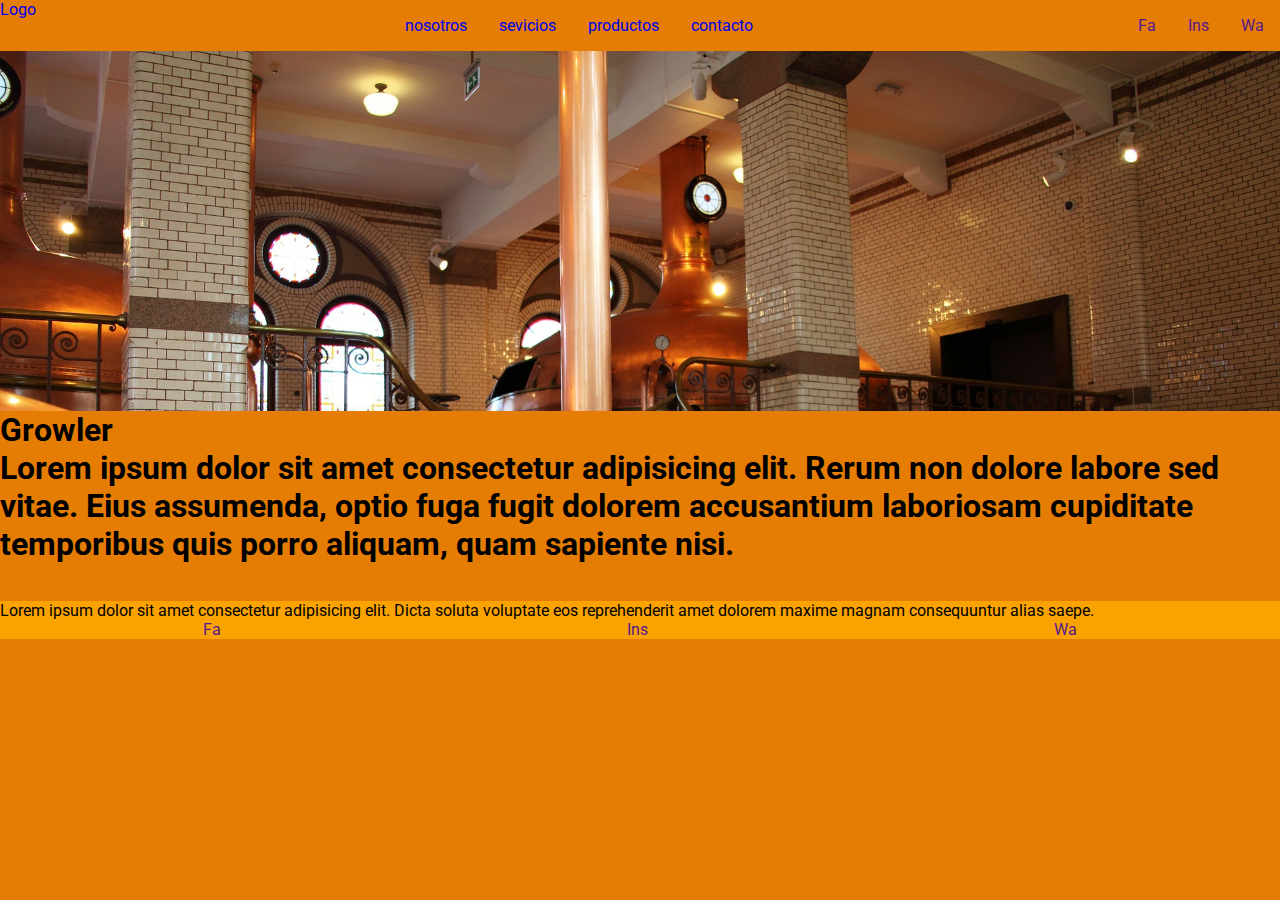
==== index.html @ 84b6203b "first content commit" ====
<!DOCTYPE html>
<html lang="en">
	<head>
		<meta charset="UTF-8" />
		<meta http-equiv="X-UA-Compatible" content="IE=edge" />
		<meta name="viewport" content="width=device-width, initial-scale=1.0" />
		<link rel="preconnect" href="https://fonts.googleapis.com">
		<link rel="preconnect" href="https://fonts.gstatic.com" crossorigin>
		<link href="https://fonts.googleapis.com/css2?family=Roboto:wght@400;500;700&display=swap" rel="stylesheet">
		<link rel="stylesheet" href="style.css">
		<title>Beercompany🍺</title>
	</head>
	<body>
		<div class="main__container">
<header>
			<nav class="nav">
				<div class="logo">
					<a href="index.html">Logo</a>
				</div>
				<ul class="nav__links">
					
					<li class="nav__link"><a href="nosotros.html">nosotros</a></li>
					<li class="nav__link"><a href="servicios.html">sevicios</a></li>
					<li class="nav__link"><a href="productos.html">productos</a></li>
					<li class="nav__link"><a href="formulario.html">contacto</a></li>
					
				</ul> 
				<ul class="social__links">
					<li class="social__link"><a href="">Fa</a></li>
					<li class="social__link"><a href="">Ins</a></li>
					<li class="social__link"><a href="">Wa</a></li>
				</ul>
			</nav>
		</header>
		<main>
			<div class="img-background-principal">
				<img src="asets/factory1.jpeg" alt="" srcset="" />
			</div>
			<section>
				<h1>Growler</h>
				<p>
					Lorem ipsum dolor sit amet consectetur adipisicing elit. Rerum non
					dolore labore sed vitae. Eius assumenda, optio fuga fugit dolorem
					accusantium laboriosam cupiditate temporibus quis porro aliquam, quam
					sapiente nisi.
				</p>
				<img src="https://via.placeholder.com/200" alt="" srcset="" />
				<img src="https://via.placeholder.com/200" alt="" srcset="" />
				<img src="https://via.placeholder.com/200" alt="" srcset="" />
			</section>
		</main>
		<footer class="footer footer__style">
			<p>
				Lorem ipsum dolor sit amet consectetur adipisicing elit. Dicta soluta
				voluptate eos reprehenderit amet dolorem maxime magnam consequuntur
				alias saepe.
			</p>
			
			<ul class="social__links">
					<li class="social__link"><a href="">Fa</a></li>
					<li class="social__link"><a href="">Ins</a></li>
					<li class="social__link"><a href="">Wa</a></li>
				</ul>
		</footer>
		</div>
		
	</body>
</html>
---- style.css ----
* {
	margin: 0;
	padding: 0;
	box-sizing: border-box;
}
body {
	font-family: 'Roboto', sans-serif;
	background-color: #e57c04;
}
a {
	text-decoration: none;
}
li {
	list-style: none;
}
img {
	max-width: 100%;
}
img[width] {
	width: auto;
}
img[width][height] {
	height: auto;
}
.main__container {
	max-width: 1300px;
	min-width: 360px;
}
.nav {
	background-color: #e57c04;
	display: flex;
	justify-content: space-between;
	flex-wrap: wrap;
}
.nav__links {
	display: flex;
	justify-content: space-around;
}
.nav__link {
	padding: 1em;
}

.social__links {
	display: flex;
	justify-content: space-around;
	align-items: center;
}
.social__links a {
	padding: 1em;
}
.img-background-principal {
	background-size: cover;
	background-position: center;
	max-height: 40vh;
	overflow: hidden;
}
.footer {
	display: flex;
	flex-direction: column;
	background-color: #faa300;
}
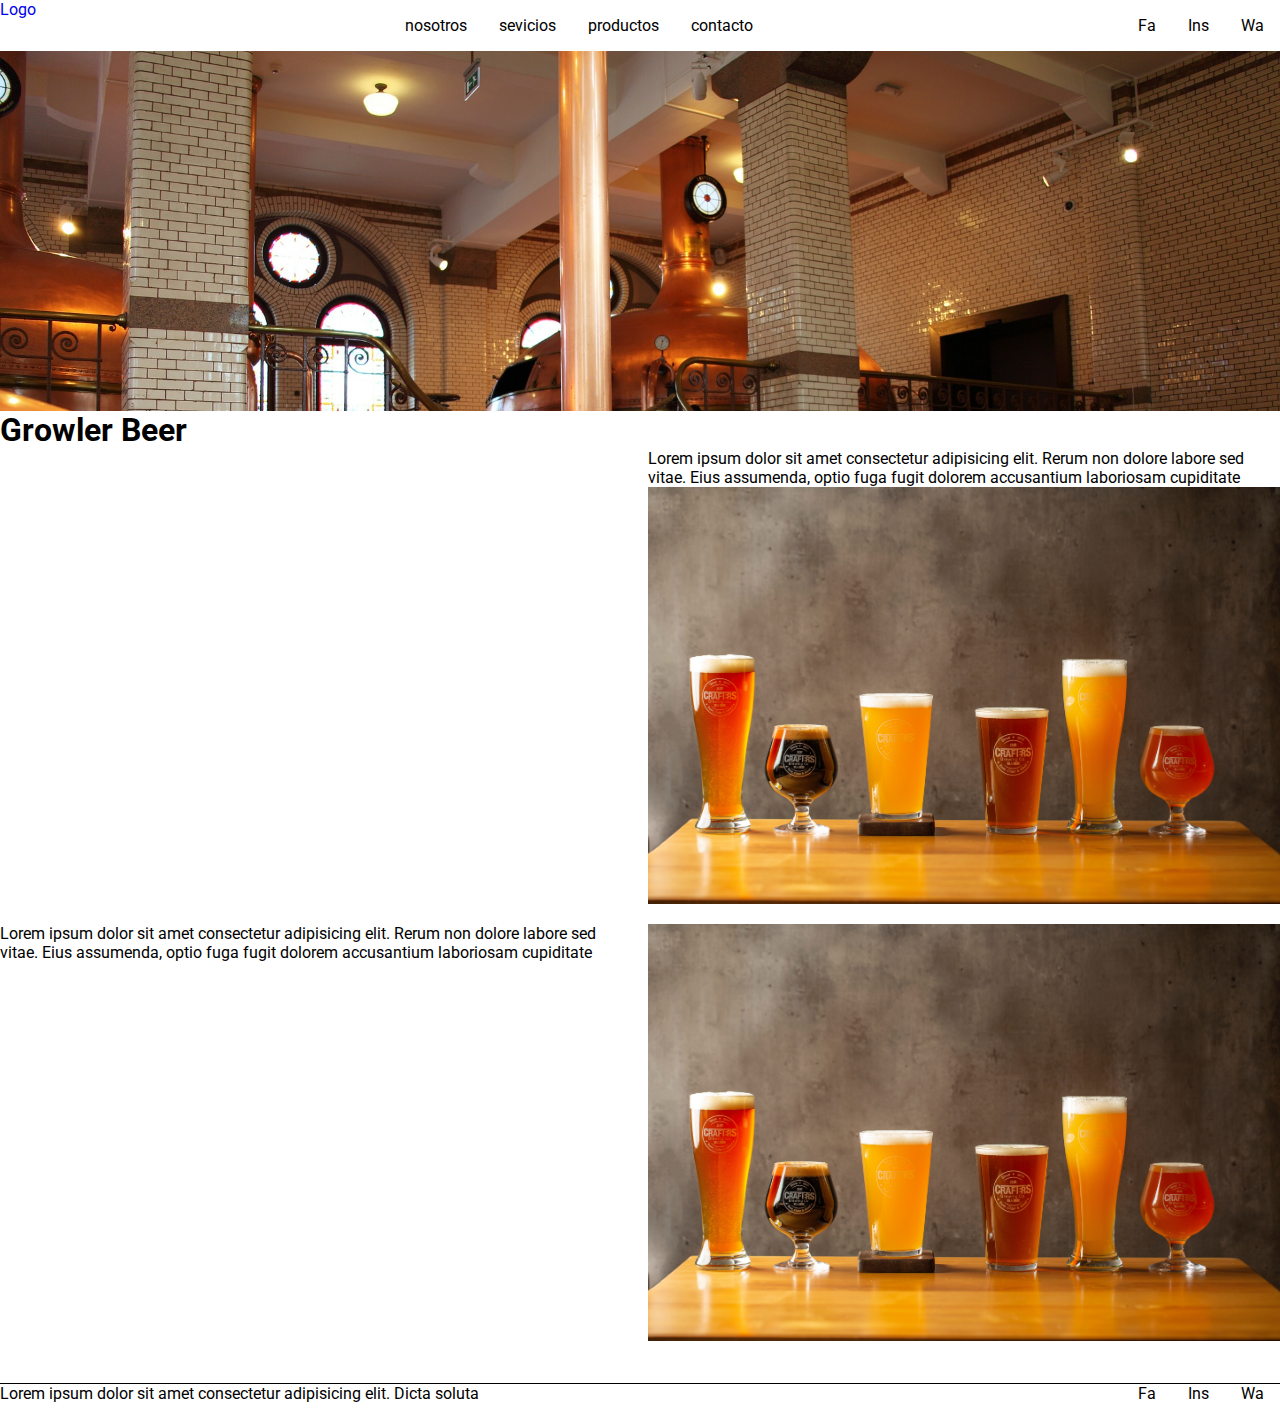
==== commit eae43acb: "second commit general" ====
--- a/index.html
+++ b/index.html
@@ -4,65 +4,72 @@
 		<meta charset="UTF-8" />
 		<meta http-equiv="X-UA-Compatible" content="IE=edge" />
 		<meta name="viewport" content="width=device-width, initial-scale=1.0" />
-		<link rel="preconnect" href="https://fonts.googleapis.com">
-		<link rel="preconnect" href="https://fonts.gstatic.com" crossorigin>
-		<link href="https://fonts.googleapis.com/css2?family=Roboto:wght@400;500;700&display=swap" rel="stylesheet">
-		<link rel="stylesheet" href="style.css">
+		<link rel="preconnect" href="https://fonts.googleapis.com" />
+		<link rel="preconnect" href="https://fonts.gstatic.com" crossorigin />
+		<link
+			href="https://fonts.googleapis.com/css2?family=Roboto:wght@400;500;700&display=swap"
+			rel="stylesheet"
+		/>
+		<link rel="stylesheet" href="style.css" />
 		<title>Beercompany🍺</title>
 	</head>
 	<body>
 		<div class="main__container">
-<header>
-			<nav class="nav">
-				<div class="logo">
-					<a href="index.html">Logo</a>
+			<header>
+				<nav class="nav">
+					<div class="logo">
+						<a href="index.html">Logo</a>
+					</div>
+					<ul class="nav__links">
+						<li class="nav__link"><a href="nosotros.html">nosotros</a></li>
+						<li class="nav__link"><a href="servicios.html">sevicios</a></li>
+						<li class="nav__link"><a href="productos.html">productos</a></li>
+						<li class="nav__link"><a href="formulario.html">contacto</a></li>
+					</ul>
+					<ul class="social__links">
+						<li class="social__link"><a href="">Fa</a></li>
+						<li class="social__link"><a href="">Ins</a></li>
+						<li class="social__link"><a href="">Wa</a></li>
+					</ul>
+				</nav>
+			</header>
+			<main>
+				<div class="img-background-principal">
+					<img src="asets/factory1.jpeg" alt="" srcset="" />
 				</div>
-				<ul class="nav__links">
-					
-					<li class="nav__link"><a href="nosotros.html">nosotros</a></li>
-					<li class="nav__link"><a href="servicios.html">sevicios</a></li>
-					<li class="nav__link"><a href="productos.html">productos</a></li>
-					<li class="nav__link"><a href="formulario.html">contacto</a></li>
-					
-				</ul> 
+				<h1>Growler Beer</h1>
+				<section class="main-section-content">
+					<div><img src="asets/chopers.jpeg" alt="" srcset="" /></div>
+					<div>
+						<p>
+							Lorem ipsum dolor sit amet consectetur adipisicing elit. Rerum non
+							dolore labore sed vitae. Eius assumenda, optio fuga fugit dolorem
+							accusantium laboriosam cupiditate
+						</p>
+						<img src="asets/beer-glasses.jpeg" alt="" srcset="" />
+					</div>
+
+					<div class="section-content-div">
+						<p>
+							Lorem ipsum dolor sit amet consectetur adipisicing elit. Rerum non
+							dolore labore sed vitae. Eius assumenda, optio fuga fugit dolorem
+							accusantium laboriosam cupiditate
+						</p>
+					</div>
+					<div><img src="asets/beer-glasses.jpeg" alt="" srcset="" /></div>
+				</section>
+			</main>
+			<footer class="footer footer__style">
+				<p>
+					Lorem ipsum dolor sit amet consectetur adipisicing elit. Dicta soluta
+				</p>
+
 				<ul class="social__links">
 					<li class="social__link"><a href="">Fa</a></li>
 					<li class="social__link"><a href="">Ins</a></li>
 					<li class="social__link"><a href="">Wa</a></li>
 				</ul>
-			</nav>
-		</header>
-		<main>
-			<div class="img-background-principal">
-				<img src="asets/factory1.jpeg" alt="" srcset="" />
-			</div>
-			<section>
-				<h1>Growler</h>
-				<p>
-					Lorem ipsum dolor sit amet consectetur adipisicing elit. Rerum non
-					dolore labore sed vitae. Eius assumenda, optio fuga fugit dolorem
-					accusantium laboriosam cupiditate temporibus quis porro aliquam, quam
-					sapiente nisi.
-				</p>
-				<img src="https://via.placeholder.com/200" alt="" srcset="" />
-				<img src="https://via.placeholder.com/200" alt="" srcset="" />
-				<img src="https://via.placeholder.com/200" alt="" srcset="" />
-			</section>
-		</main>
-		<footer class="footer footer__style">
-			<p>
-				Lorem ipsum dolor sit amet consectetur adipisicing elit. Dicta soluta
-				voluptate eos reprehenderit amet dolorem maxime magnam consequuntur
-				alias saepe.
-			</p>
-			
-			<ul class="social__links">
-					<li class="social__link"><a href="">Fa</a></li>
-					<li class="social__link"><a href="">Ins</a></li>
-					<li class="social__link"><a href="">Wa</a></li>
-				</ul>
-		</footer>
+			</footer>
 		</div>
-		
 	</body>
 </html>
--- a/style.css
+++ b/style.css
@@ -5,7 +5,7 @@
 }
 body {
 	font-family: 'Roboto', sans-serif;
-	background-color: #e57c04;
+	background-color: #ffff;
 }
 a {
 	text-decoration: none;
@@ -25,9 +25,10 @@
 .main__container {
 	max-width: 1300px;
 	min-width: 360px;
+	margin: auto;
 }
 .nav {
-	background-color: #e57c04;
+	background-color: #ffff;
 	display: flex;
 	justify-content: space-between;
 	flex-wrap: wrap;
@@ -38,6 +39,11 @@
 }
 .nav__link {
 	padding: 1em;
+	color: black;
+}
+.nav__link a {
+	color: black;
+	font-size: 1rem;
 }
 
 .social__links {
@@ -47,6 +53,7 @@
 }
 .social__links a {
 	padding: 1em;
+	color: black;
 }
 .img-background-principal {
 	background-size: cover;
@@ -56,6 +63,36 @@
 }
 .footer {
 	display: flex;
-	flex-direction: column;
-	background-color: #faa300;
+	flex-direction: row;
+	justify-content: space-between;
+	border-top: 1px solid black;
+	max-height: 20px;
 }
+
+.main-section-content {
+	display: grid;
+	grid-template-columns: 1fr 1fr;
+	grid-template-rows: 1fr 1fr;
+	gap: 1em;
+}
+
+/* Nosotros*/
+.container__nosotros {
+	display: flex;
+	justify-content: center;
+	align-items: center;
+}
+
+.video__nosotros {
+	max-width: 1200px;
+}
+div.images-nosotros {
+	display: grid;
+	grid-auto-flow: column;
+	gap: 1em;
+}
+/*Contacto*/
+.container__contacto {
+	background-color: #f3b700;
+	text-align: center;
+}
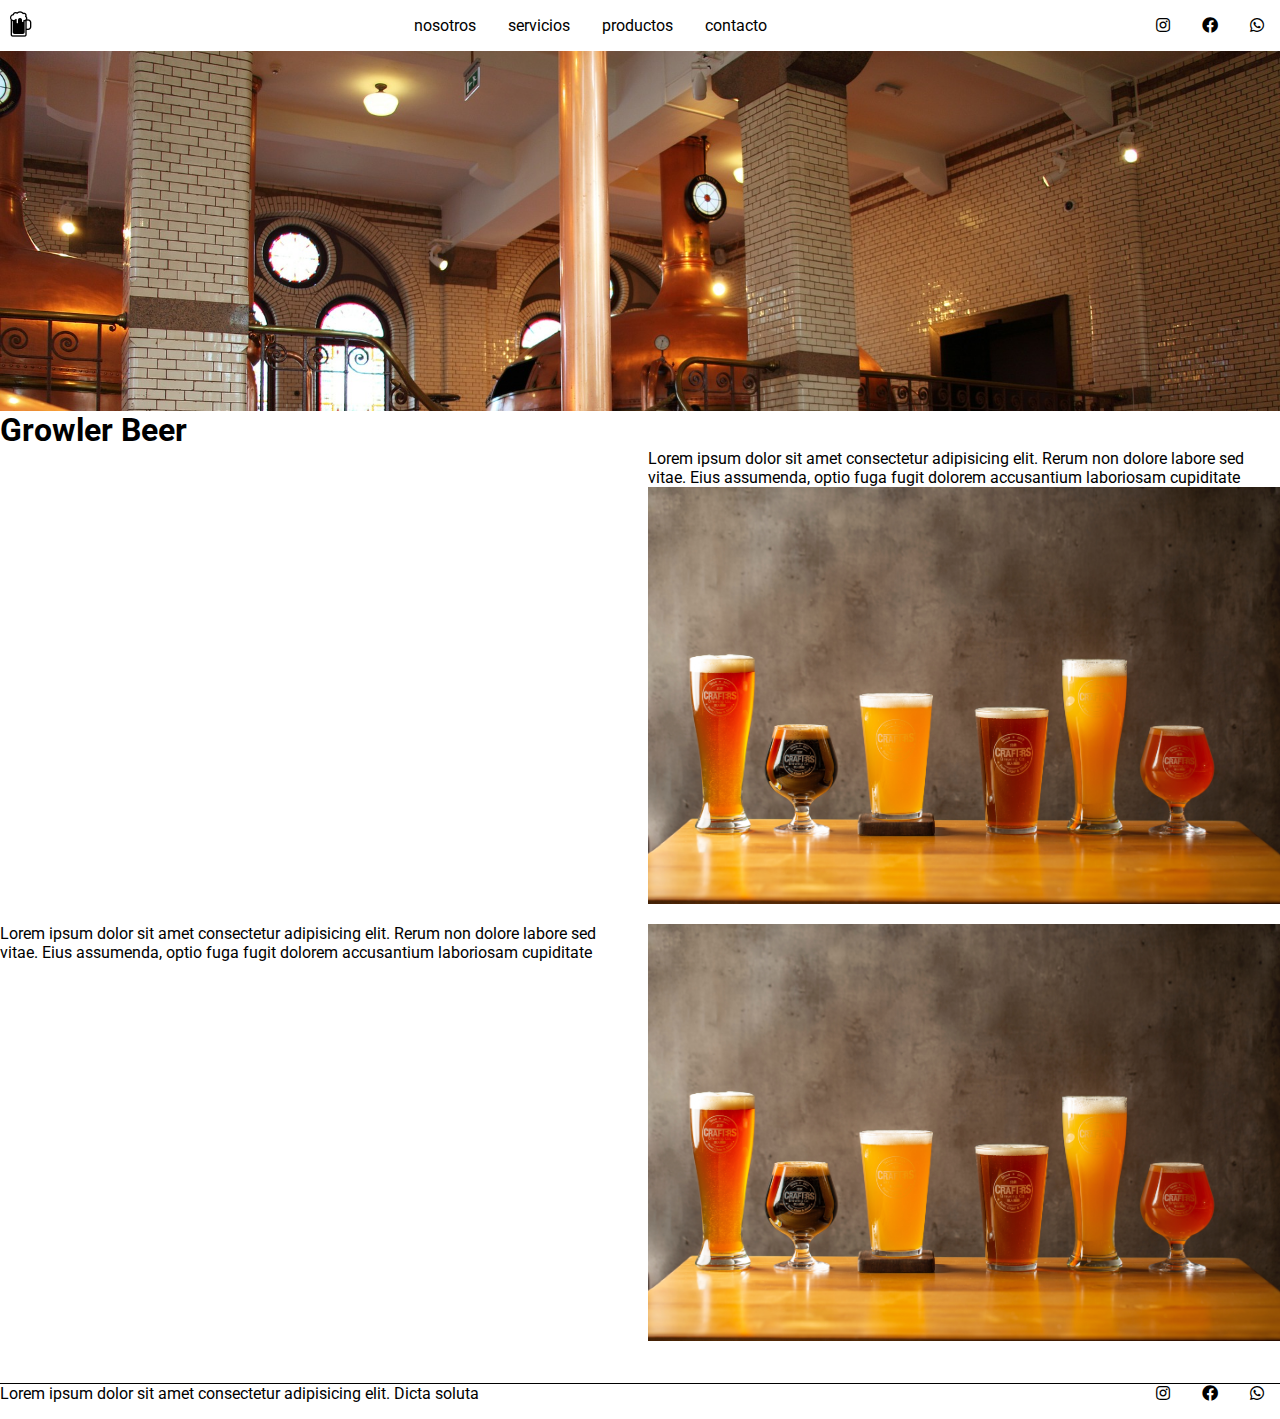
==== commit 6d9d0267: "icons and logo" ====
--- a/index.html
+++ b/index.html
@@ -10,6 +10,10 @@
 			href="https://fonts.googleapis.com/css2?family=Roboto:wght@400;500;700&display=swap"
 			rel="stylesheet"
 		/>
+		<link
+			rel="stylesheet"
+			href="https://cdnjs.cloudflare.com/ajax/libs/font-awesome/5.15.4/css/all.min.css"
+		/>
 		<link rel="stylesheet" href="style.css" />
 		<title>Beercompany🍺</title>
 	</head>
@@ -18,18 +22,26 @@
 			<header>
 				<nav class="nav">
 					<div class="logo">
-						<a href="index.html">Logo</a>
+						<a href="index.html"
+							><img src="asets/beer.png" alt="" srcset=""
+						/></a>
 					</div>
 					<ul class="nav__links">
 						<li class="nav__link"><a href="nosotros.html">nosotros</a></li>
-						<li class="nav__link"><a href="servicios.html">sevicios</a></li>
+						<li class="nav__link"><a href="servicios.html">servicios</a></li>
 						<li class="nav__link"><a href="productos.html">productos</a></li>
 						<li class="nav__link"><a href="formulario.html">contacto</a></li>
 					</ul>
 					<ul class="social__links">
-						<li class="social__link"><a href="">Fa</a></li>
-						<li class="social__link"><a href="">Ins</a></li>
-						<li class="social__link"><a href="">Wa</a></li>
+						<li class="social__link">
+							<a href=""><i class="fab fa-instagram"></i></a>
+						</li>
+						<li class="social__link">
+							<a href=""><i class="fab fa-facebook"></i></a>
+						</li>
+						<li class="social__link">
+							<a href=""><i class="fab fa-whatsapp"></i></a>
+						</li>
 					</ul>
 				</nav>
 			</header>
@@ -65,9 +77,15 @@
 				</p>
 
 				<ul class="social__links">
-					<li class="social__link"><a href="">Fa</a></li>
-					<li class="social__link"><a href="">Ins</a></li>
-					<li class="social__link"><a href="">Wa</a></li>
+					<li class="social__link">
+						<a href=""><i class="fab fa-instagram"></i></a>
+					</li>
+					<li class="social__link">
+						<a href=""><i class="fab fa-facebook"></i></a>
+					</li>
+					<li class="social__link">
+						<a href=""><i class="fab fa-whatsapp"></i></a>
+					</li>
 				</ul>
 			</footer>
 		</div>
--- a/style.css
+++ b/style.css
@@ -32,6 +32,7 @@
 	display: flex;
 	justify-content: space-between;
 	flex-wrap: wrap;
+	align-items: center;
 }
 .nav__links {
 	display: flex;
@@ -54,6 +55,10 @@
 .social__links a {
 	padding: 1em;
 	color: black;
+}
+.logo img {
+	max-height: 2rem;
+	margin: 4px;
 }
 .img-background-principal {
 	background-size: cover;
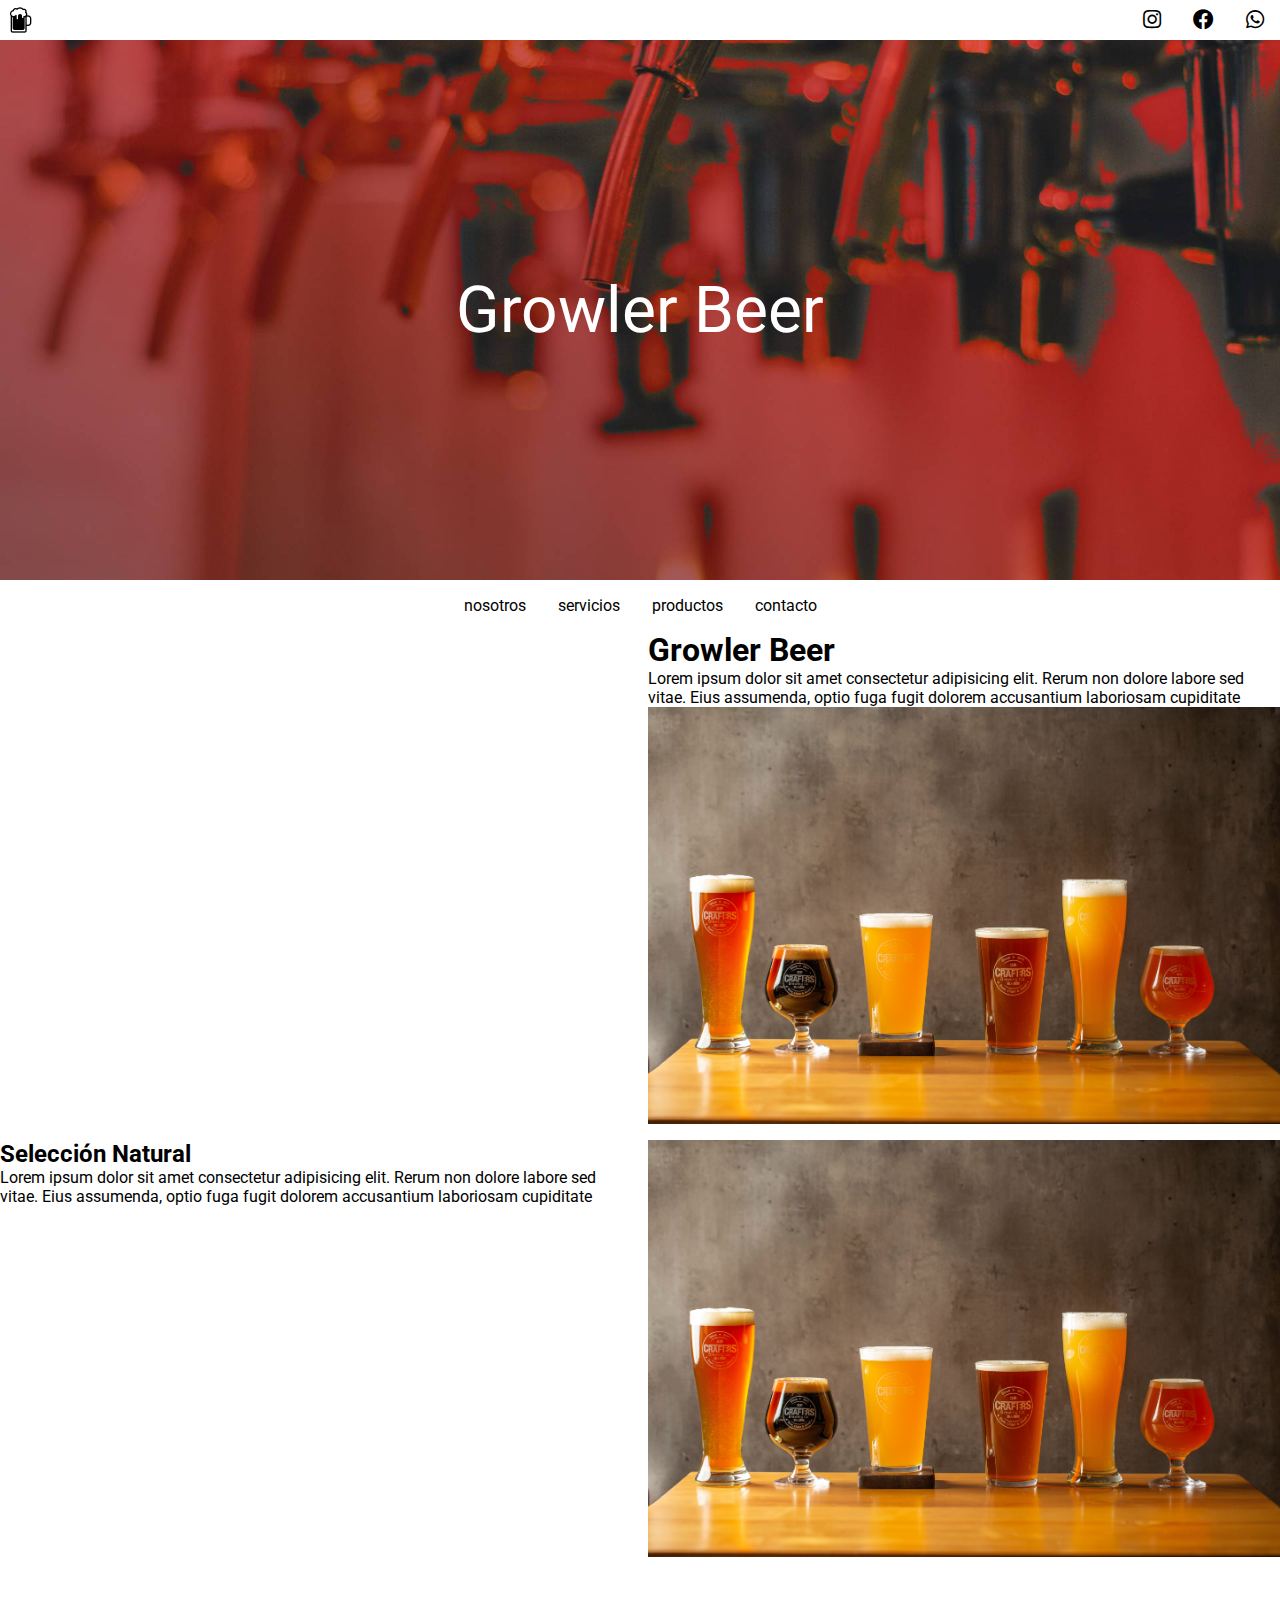
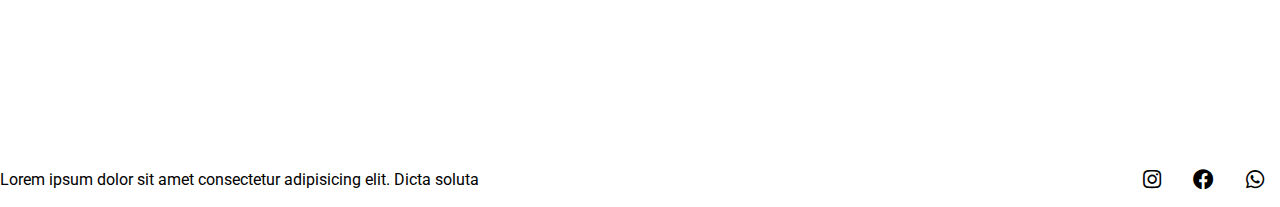
==== commit 85a23c14: "tercer commit, responsive, grid, navbar" ====
--- a/index.html
+++ b/index.html
@@ -14,6 +14,10 @@
 			rel="stylesheet"
 			href="https://cdnjs.cloudflare.com/ajax/libs/font-awesome/5.15.4/css/all.min.css"
 		/>
+		<link
+			rel="stylesheet"
+			href="https://cdnjs.cloudflare.com/ajax/libs/animate.css/4.1.1/animate.min.css"
+		/>
 		<link rel="stylesheet" href="style.css" />
 		<title>Beercompany🍺</title>
 	</head>
@@ -26,12 +30,7 @@
 							><img src="asets/beer.png" alt="" srcset=""
 						/></a>
 					</div>
-					<ul class="nav__links">
-						<li class="nav__link"><a href="nosotros.html">nosotros</a></li>
-						<li class="nav__link"><a href="servicios.html">servicios</a></li>
-						<li class="nav__link"><a href="productos.html">productos</a></li>
-						<li class="nav__link"><a href="formulario.html">contacto</a></li>
-					</ul>
+
 					<ul class="social__links">
 						<li class="social__link">
 							<a href=""><i class="fab fa-instagram"></i></a>
@@ -47,21 +46,35 @@
 			</header>
 			<main>
 				<div class="img-background-principal">
-					<img src="asets/factory1.jpeg" alt="" srcset="" />
+					<img src="asets/factory2b.jpeg" alt="" srcset="" />
 				</div>
-				<h1>Growler Beer</h1>
+				<nav class="nav--bottom">
+					<ul class="nav__links__bottom">
+						<li class="nav__link"><a href="nosotros.html">nosotros</a></li>
+						<li class="nav__link"><a href="servicios.html">servicios</a></li>
+						<li class="nav__link"><a href="productos.html">productos</a></li>
+						<li class="nav__link"><a href="formulario.html">contacto</a></li>
+					</ul>
+				</nav>
+
 				<section class="main-section-content">
-					<div><img src="asets/chopers.jpeg" alt="" srcset="" /></div>
-					<div>
-						<p>
-							Lorem ipsum dolor sit amet consectetur adipisicing elit. Rerum non
-							dolore labore sed vitae. Eius assumenda, optio fuga fugit dolorem
-							accusantium laboriosam cupiditate
-						</p>
+					<div class="content-div-big">
+						<img src="asets/chopers.jpeg" alt="" srcset="" />
+					</div>
+					<div class="content-div-flex">
+						<div>
+							<h1>Growler Beer</h1>
+							<p>
+								Lorem ipsum dolor sit amet consectetur adipisicing elit. Rerum
+								non dolore labore sed vitae. Eius assumenda, optio fuga fugit
+								dolorem accusantium laboriosam cupiditate
+							</p>
+						</div>
 						<img src="asets/beer-glasses.jpeg" alt="" srcset="" />
 					</div>
 
 					<div class="section-content-div">
+						<h2>Selección Natural</h2>
 						<p>
 							Lorem ipsum dolor sit amet consectetur adipisicing elit. Rerum non
 							dolore labore sed vitae. Eius assumenda, optio fuga fugit dolorem
@@ -89,5 +102,9 @@
 				</ul>
 			</footer>
 		</div>
+		<script src="js/wow.min.js"></script>
+		<script>
+			new WOW().init();
+		</script>
 	</body>
 </html>
--- a/style.css
+++ b/style.css
@@ -15,9 +15,10 @@
 }
 img {
 	max-width: 100%;
+	display: block;
 }
 img[width] {
-	width: auto;
+	width: 100%;
 }
 img[width][height] {
 	height: auto;
@@ -34,9 +35,22 @@
 	flex-wrap: wrap;
 	align-items: center;
 }
+.nav--bottom {
+	display: flex;
+	align-items: center;
+	justify-content: center;
+	position: -webkit-sticky;
+	position: sticky;
+	top: 0;
+	background-color: #ffff;
+}
 .nav__links {
 	display: flex;
 	justify-content: space-around;
+}
+.nav__links__bottom {
+	display: flex;
+	justify-content: space-between;
 }
 .nav__link {
 	padding: 1em;
@@ -56,48 +70,163 @@
 	padding: 1em;
 	color: black;
 }
+i {
+	font-size: 1.3rem;
+}
 .logo img {
 	max-height: 2rem;
 	margin: 4px;
 }
 .img-background-principal {
 	background-size: cover;
-	background-position: center;
-	max-height: 40vh;
-	overflow: hidden;
-}
+	background-position: bottom;
+	max-height: 60vh;
+	overflow: hidden;
+	display: flex;
+	align-items: center;
+	justify-content: center;
+	background: rgba(0, 0, 0, 0.8);
+}
+.img-background-principal::before {
+	content: 'Growler Beer';
+	position: absolute;
+	color: #ffff;
+	font-size: 4rem;
+}
+
 .footer {
 	display: flex;
 	flex-direction: row;
 	justify-content: space-between;
-	border-top: 1px solid black;
-	max-height: 20px;
+	max-height: 2rem;
 }
 
 .main-section-content {
 	display: grid;
 	grid-template-columns: 1fr 1fr;
-	grid-template-rows: 1fr 1fr;
-	gap: 1em;
-}
-
+	grid-template-rows: 1fr 70vh;
+	gap: 1rem;
+}
+.content-div-big {
+	margin-top: 1rem;
+	overflow: hidden;
+}
+.content-div-flex {
+	display: flex;
+	flex-direction: column;
+	align-content: baseline;
+	justify-content: flex-end;
+}
+.section-content-div {
+	display: flex;
+	align-items: flex-start;
+	flex-direction: column;
+}
 /* Nosotros*/
 .container__nosotros {
-	display: flex;
-	justify-content: center;
-	align-items: center;
+	display: grid;
+	grid-template-columns: 1fr;
+	grid-template-rows: 1fr 22% 40%;
+	/* justify-content: center;
+	align-items: center;
+	flex-direction: column; */
 }
 
 .video__nosotros {
-	max-width: 1200px;
+	position: relative;
+	overflow: hidden;
+	width: 100%;
+	padding-top: 56.25%;
+	max-height: 60vh;
+}
+iframe {
+	position: absolute;
+	top: 0;
+	left: 0;
+	bottom: 0;
+	right: 0;
+	width: 80%;
+	height: 80%;
+	margin: auto;
 }
 div.images-nosotros {
 	display: grid;
 	grid-auto-flow: column;
 	gap: 1em;
-}
-/*Contacto*/
+	margin: 1rem;
+}
+/* Servicios*************/
+.container__servicios {
+	display: grid;
+	grid-template-columns: 30% 70%;
+	grid-template-rows: 30% 30% 30%;
+	gap: 1rem;
+	overflow: hidden;
+}
+/*Productos**********/
+
+.container__productos {
+	display: grid;
+	grid-template-columns: repeat(3, 30%);
+	grid-template-rows: repeat(3, 30%);
+	gap: 1rem;
+	overflow: hidden;
+	margin: 1rem;
+}
+.div__productos {
+	padding: auto;
+	overflow: hidden;
+}
+
+/*Contacto*********/
 .container__contacto {
 	background-color: #f3b700;
 	text-align: center;
 }
+/* Escritorio grande */
+@media only screen and (min-width: 992px) and (max-width: 1199px) {
+}
+
+/* Escritorio pequeño / tablet */
+@media only screen and (min-width: 768px) and (max-width: 991px) {
+	.main-section-content {
+		display: grid;
+		grid-template-columns: 1fr;
+		grid-template-rows: auto;
+		gap: 1rem;
+	}
+}
+
+/* Tablets y phablets */
+@media only screen and (min-width: 576px) and (max-width: 767px) {
+}
+
+/* Teléfonos */
+@media only screen and (max-width: 575px) {
+	.main-section-content {
+		display: grid;
+		grid-template-columns: 1fr;
+		grid-template-rows: auto;
+		gap: 1rem;
+	}
+	.content-div-flex {
+		display: flex;
+		flex-direction: column;
+		align-content: center;
+		justify-content: flex-end;
+		margin-top: 3rem;
+	}
+	.container__servicios {
+		display: grid;
+		grid-template-columns: 1fr;
+		grid-template-rows: auto;
+		gap: 1rem;
+		overflow: hidden;
+	}
+	.container__productos {
+		display: grid;
+		grid-auto-flow: column dense;
+		gap: 1rem;
+		overflow: hidden;
+		
+}
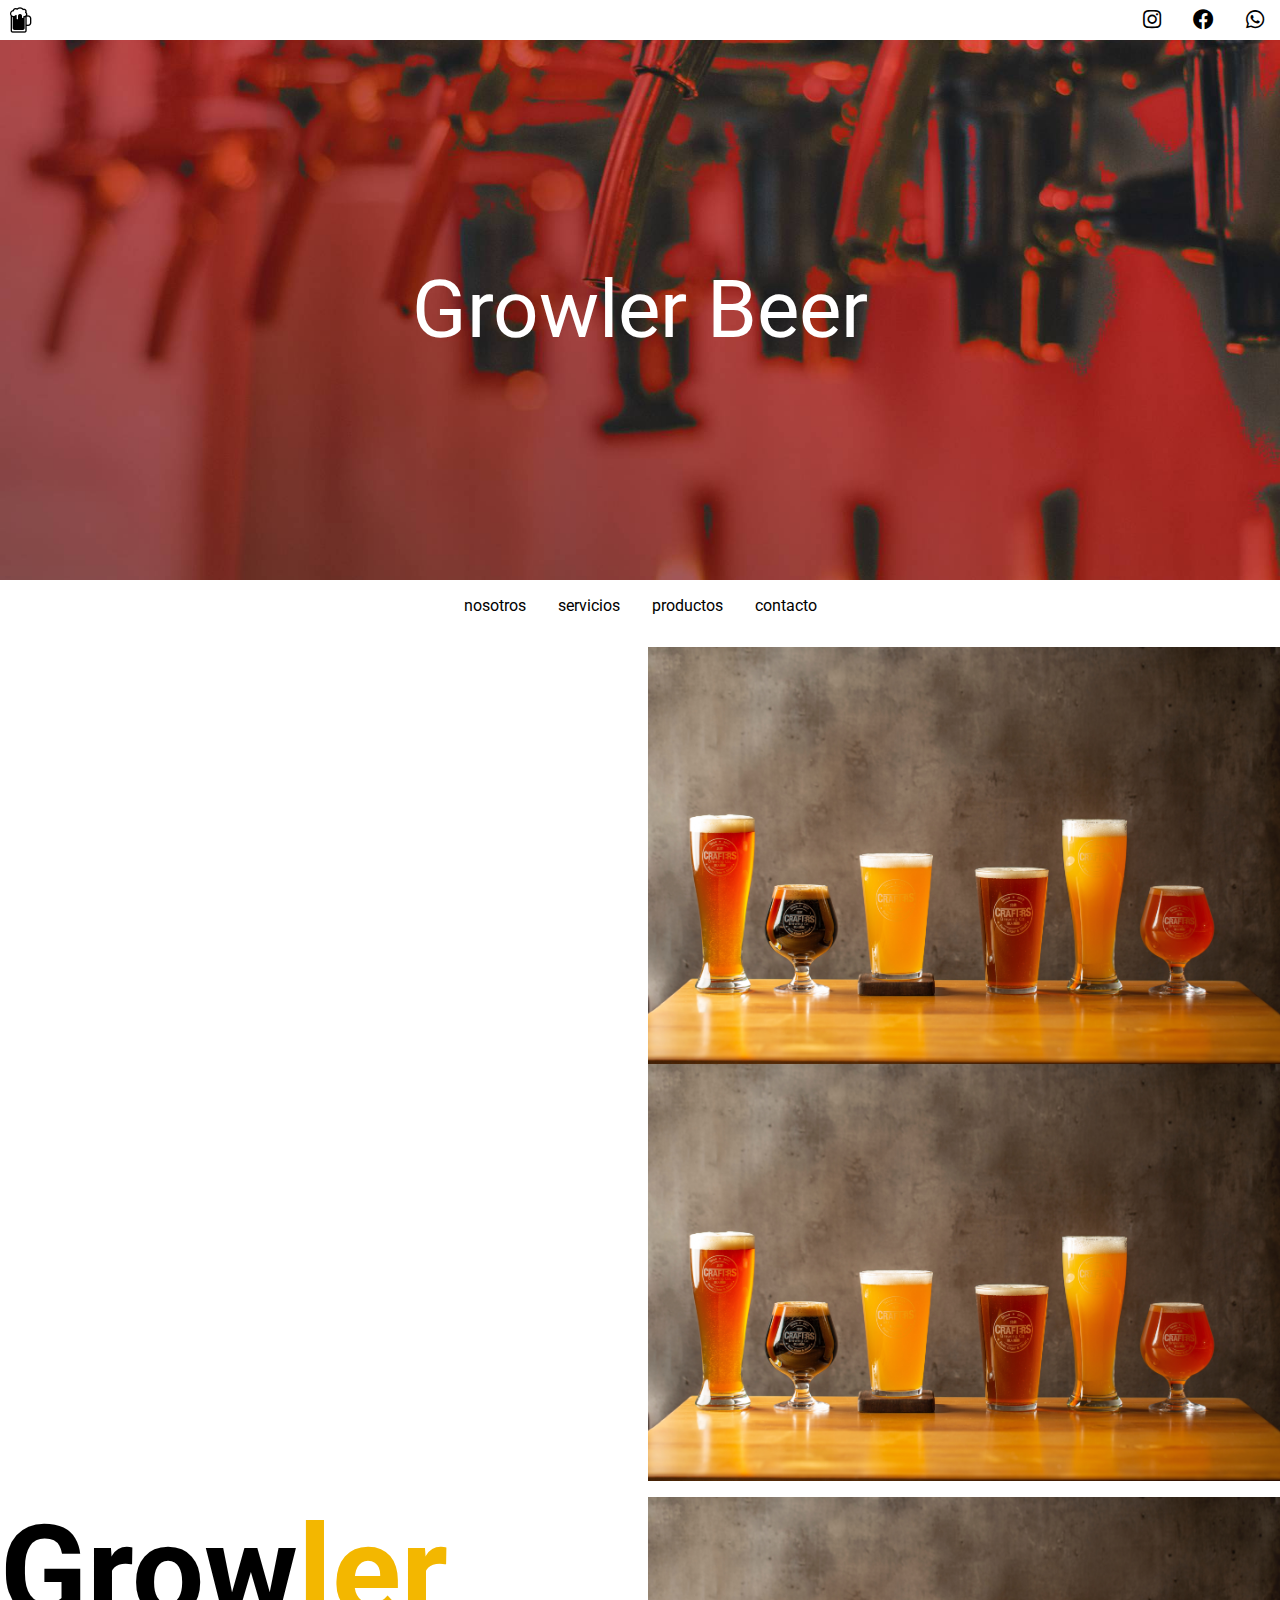
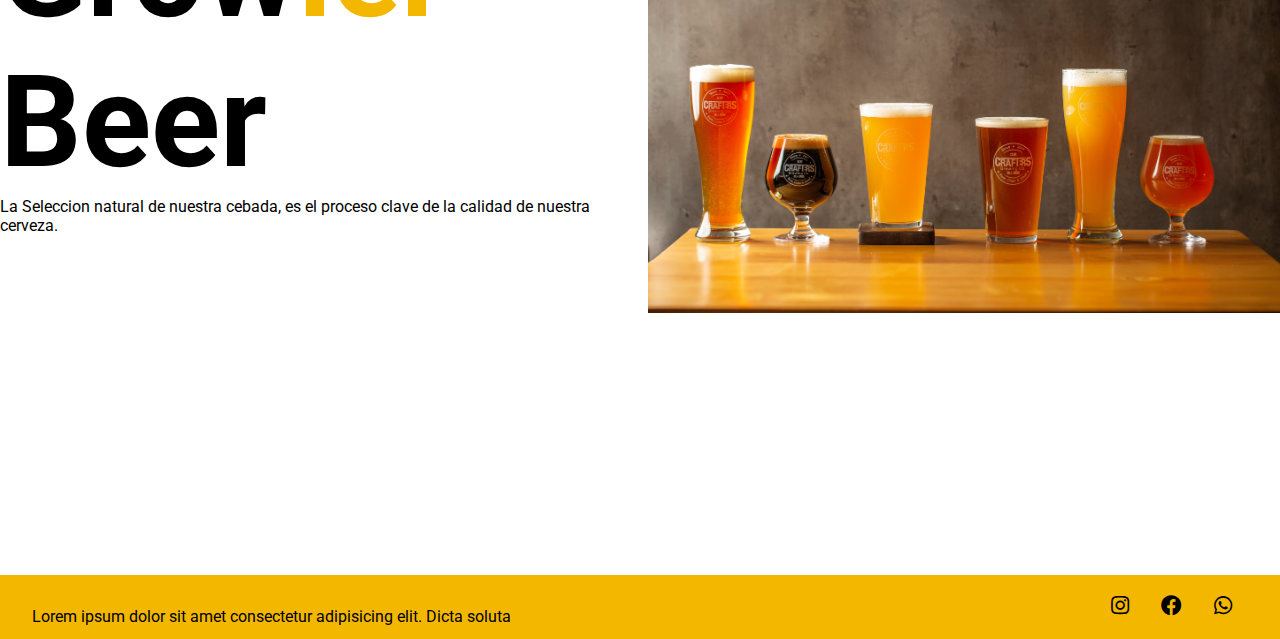
==== commit 954c7578: "index,products grid" ====
--- a/index.html
+++ b/index.html
@@ -62,23 +62,19 @@
 						<img src="asets/chopers.jpeg" alt="" srcset="" />
 					</div>
 					<div class="content-div-flex">
-						<div>
-							<h1>Growler Beer</h1>
-							<p>
-								Lorem ipsum dolor sit amet consectetur adipisicing elit. Rerum
-								non dolore labore sed vitae. Eius assumenda, optio fuga fugit
-								dolorem accusantium laboriosam cupiditate
-							</p>
+						<div class="content-div-flex-up">
+							<img src="asets/beer-glasses.jpeg" alt="" srcset="" />
 						</div>
 						<img src="asets/beer-glasses.jpeg" alt="" srcset="" />
 					</div>
 
 					<div class="section-content-div">
-						<h2>Selección Natural</h2>
+						<h1 class="section-content-h1">
+							Grow<span class="span_color">ler</span> Beer
+						</h1>
 						<p>
-							Lorem ipsum dolor sit amet consectetur adipisicing elit. Rerum non
-							dolore labore sed vitae. Eius assumenda, optio fuga fugit dolorem
-							accusantium laboriosam cupiditate
+							La Seleccion natural de nuestra cebada, es el proceso clave de la
+							calidad de nuestra cerveza.
 						</p>
 					</div>
 					<div><img src="asets/beer-glasses.jpeg" alt="" srcset="" /></div>
--- a/style.css
+++ b/style.css
@@ -24,7 +24,7 @@
 	height: auto;
 }
 .main__container {
-	max-width: 1300px;
+	max-width: 1330px;
 	min-width: 360px;
 	margin: auto;
 }
@@ -91,7 +91,7 @@
 	content: 'Growler Beer';
 	position: absolute;
 	color: #ffff;
-	font-size: 4rem;
+	font-size: 5rem;
 }
 
 .footer {
@@ -99,6 +99,9 @@
 	flex-direction: row;
 	justify-content: space-between;
 	max-height: 2rem;
+	margin-top: 3rem;
+	padding: 2rem;
+	background-color: #f3b700;
 }
 
 .main-section-content {
@@ -114,22 +117,24 @@
 .content-div-flex {
 	display: flex;
 	flex-direction: column;
-	align-content: baseline;
-	justify-content: flex-end;
+	justify-content: space-between;
+}
+.content-div-flex-up {
+	padding-top: 1rem;
 }
 .section-content-div {
 	display: flex;
 	align-items: flex-start;
 	flex-direction: column;
 }
+.section-content-h1 {
+	font-size: 8rem;
+}
 /* Nosotros*/
 .container__nosotros {
 	display: grid;
 	grid-template-columns: 1fr;
 	grid-template-rows: 1fr 22% 40%;
-	/* justify-content: center;
-	align-items: center;
-	flex-direction: column; */
 }
 
 .video__nosotros {
@@ -155,34 +160,29 @@
 	gap: 1em;
 	margin: 1rem;
 }
-/* Servicios*************/
-.container__servicios {
-	display: grid;
-	grid-template-columns: 30% 70%;
-	grid-template-rows: 30% 30% 30%;
-	gap: 1rem;
-	overflow: hidden;
-}
+
 /*Productos**********/
 
 .container__productos {
 	display: grid;
-	grid-template-columns: repeat(3, 30%);
+	grid-template-columns: repeat(2, 50%);
 	grid-template-rows: repeat(3, 30%);
 	gap: 1rem;
-	overflow: hidden;
 	margin: 1rem;
 }
 .div__productos {
 	padding: auto;
 	overflow: hidden;
 }
-
-/*Contacto*********/
-.container__contacto {
-	background-color: #f3b700;
-	text-align: center;
-}
+.div__productos__title {
+	font-size: 4rem;
+	display: flex;
+	flex-wrap: nowrap;
+}
+.span_color {
+	color: #f3b700;
+}
+
 /* Escritorio grande */
 @media only screen and (min-width: 992px) and (max-width: 1199px) {
 }
@@ -195,10 +195,32 @@
 		grid-template-rows: auto;
 		gap: 1rem;
 	}
+	.content-div-flex-up {
+		padding-top: 1rem;
+		margin-bottom: 1em;
+	}
+	.section-content-h1 {
+		font-size: 4rem;
+		text-align: center;
+	}
 }
 
 /* Tablets y phablets */
 @media only screen and (min-width: 576px) and (max-width: 767px) {
+	.main-section-content {
+		display: grid;
+		grid-template-columns: 1fr;
+		grid-template-rows: auto;
+		gap: 1rem;
+	}
+	.content-div-flex-up {
+		padding-top: 1rem;
+		margin-bottom: 1em;
+	}
+	.section-content-h1 {
+		font-size: 4rem;
+		text-align: center;
+	}
 }
 
 /* Teléfonos */
@@ -216,17 +238,31 @@
 		justify-content: flex-end;
 		margin-top: 3rem;
 	}
-	.container__servicios {
-		display: grid;
-		grid-template-columns: 1fr;
-		grid-template-rows: auto;
+
+	.container__productos {
+		display: grid;
+		grid-auto-flow: column dense;
 		gap: 1rem;
 		overflow: hidden;
 	}
-	.container__productos {
-		display: grid;
-		grid-auto-flow: column dense;
-		gap: 1rem;
-		overflow: hidden;
-		
-}
+	.img-background-principal {
+		max-height: 40vh;
+	}
+	.img-background-principal::before {
+		font-size: 2rem;
+	}
+	.main-section-content {
+		display: grid;
+		grid-template-columns: 1fr;
+		grid-template-rows: auto;
+		gap: 1rem;
+	}
+	.content-div-flex-up {
+		padding-top: 1rem;
+		margin-bottom: 1em;
+	}
+	.section-content-h1 {
+		font-size: 4rem;
+		text-align: center;
+	}
+}
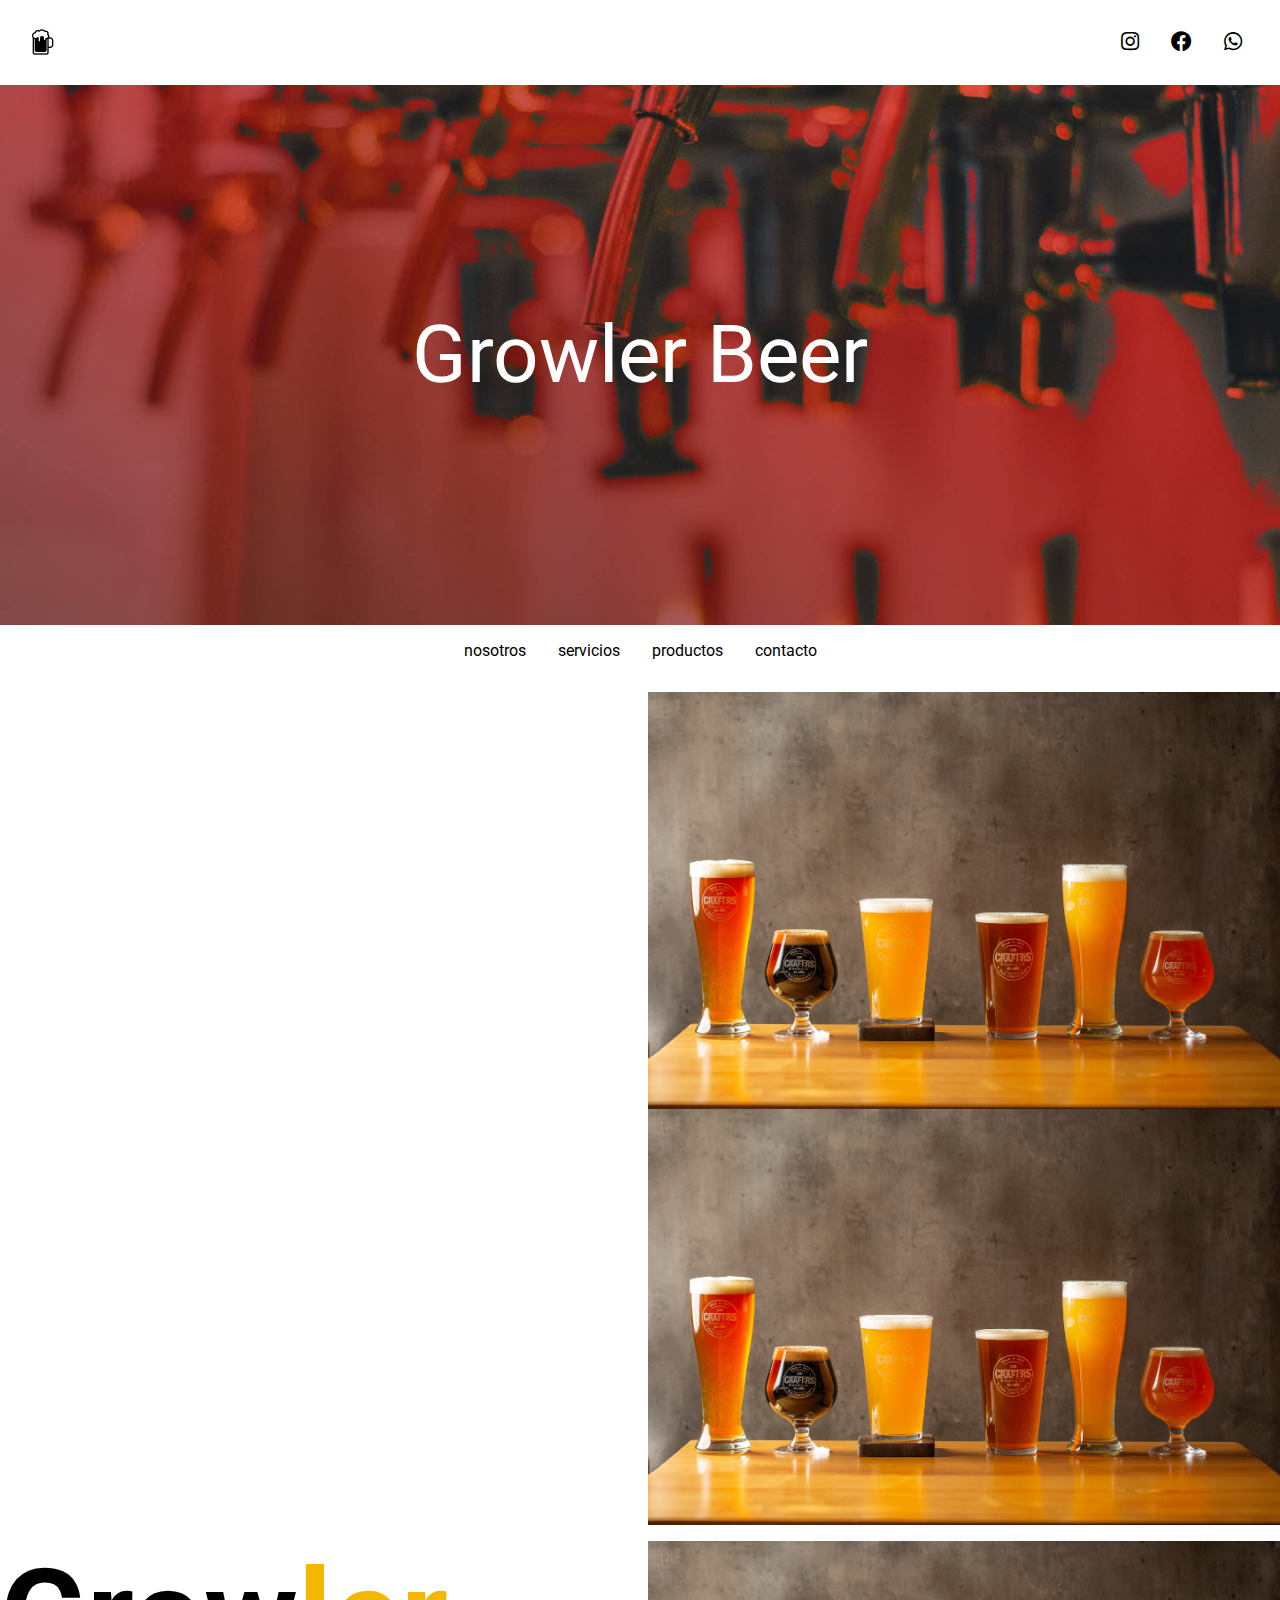
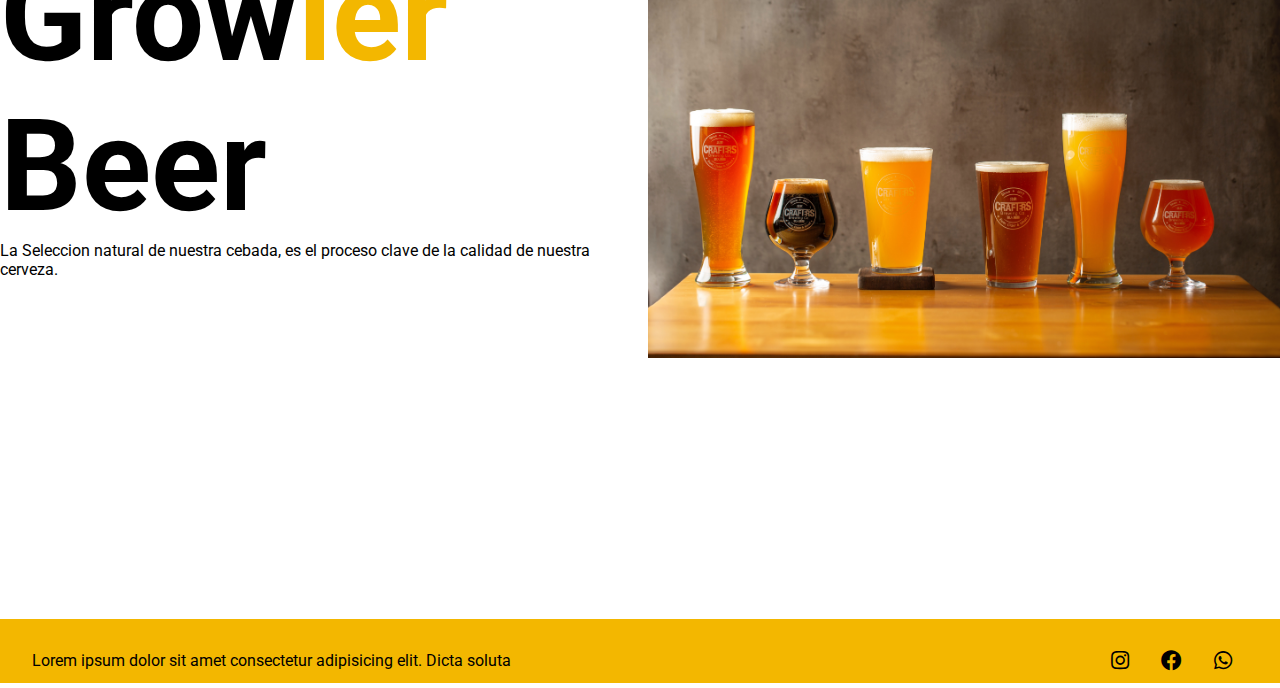
==== commit b87ba46b: "cambios en main--container" ====
--- a/index.html
+++ b/index.html
@@ -22,9 +22,9 @@
 		<title>Beercompany🍺</title>
 	</head>
 	<body>
-		<div class="main__container">
-			<header>
-				<nav class="nav">
+		<header>
+			<nav class="nav">
+				<div class="main__container nav--flex">
 					<div class="logo">
 						<a href="index.html"
 							><img src="asets/beer.png" alt="" srcset=""
@@ -42,45 +42,54 @@
 							<a href=""><i class="fab fa-whatsapp"></i></a>
 						</li>
 					</ul>
-				</nav>
-			</header>
-			<main>
-				<div class="img-background-principal">
-					<img src="asets/factory2b.jpeg" alt="" srcset="" />
 				</div>
-				<nav class="nav--bottom">
-					<ul class="nav__links__bottom">
-						<li class="nav__link"><a href="nosotros.html">nosotros</a></li>
-						<li class="nav__link"><a href="servicios.html">servicios</a></li>
-						<li class="nav__link"><a href="productos.html">productos</a></li>
-						<li class="nav__link"><a href="formulario.html">contacto</a></li>
-					</ul>
-				</nav>
+			</nav>
+		</header>
+		<main class="">
+			<div class="img-background-principal">
+				<img src="asets/factory2b.jpeg" alt="" srcset="" />
+			</div>
+			<nav class="nav--bottom">
+				<ul class="nav__links__bottom">
+					<li class="nav__link"><a href="nosotros.html">nosotros</a></li>
+					<li class="nav__link"><a href="servicios.html">servicios</a></li>
+					<li class="nav__link"><a href="productos.html">productos</a></li>
+					<li class="nav__link"><a href="formulario.html">contacto</a></li>
+				</ul>
+			</nav>
 
-				<section class="main-section-content">
-					<div class="content-div-big">
-						<img src="asets/chopers.jpeg" alt="" srcset="" />
-					</div>
-					<div class="content-div-flex">
-						<div class="content-div-flex-up">
-							<img src="asets/beer-glasses.jpeg" alt="" srcset="" />
-						</div>
+			<section class="main-section-content main__container">
+				<div class="content-div-big">
+					<img src="asets/chopers.jpeg" alt="" srcset="" />
+				</div>
+				<div class="content-div-flex">
+					<div class="content-div-flex-up">
 						<img src="asets/beer-glasses.jpeg" alt="" srcset="" />
 					</div>
+					<img src="asets/beer-glasses.jpeg" alt="" srcset="" />
+				</div>
 
-					<div class="section-content-div">
-						<h1 class="section-content-h1">
-							Grow<span class="span_color">ler</span> Beer
-						</h1>
-						<p>
-							La Seleccion natural de nuestra cebada, es el proceso clave de la
-							calidad de nuestra cerveza.
-						</p>
-					</div>
-					<div><img src="asets/beer-glasses.jpeg" alt="" srcset="" /></div>
-				</section>
-			</main>
-			<footer class="footer footer__style">
+				<div class="section-content-div">
+					<h1 class="section-content-h1 animate__animated animate__fadeInDown">
+						Grow<span class="span_color">ler</span> Beer
+					</h1>
+					<p>
+						La Seleccion natural de nuestra cebada, es el proceso clave de la
+						calidad de nuestra cerveza.
+					</p>
+				</div>
+				<div>
+					<img
+						src="asets/beer-glasses.jpeg"
+						alt=""
+						srcset=""
+						class="animate__animated animate__zoomIn"
+					/>
+				</div>
+			</section>
+		</main>
+		<footer class="footer">
+			<div class="main__container footer--flex">
 				<p>
 					Lorem ipsum dolor sit amet consectetur adipisicing elit. Dicta soluta
 				</p>
@@ -96,9 +105,10 @@
 						<a href=""><i class="fab fa-whatsapp"></i></a>
 					</li>
 				</ul>
-			</footer>
-		</div>
-		<script src="js/wow.min.js"></script>
+			</div>
+		</footer>
+
+		<script src="/js/wow.min.js"></script>
 		<script>
 			new WOW().init();
 		</script>
--- a/style.css
+++ b/style.css
@@ -30,7 +30,11 @@
 }
 .nav {
 	background-color: #ffff;
-	display: flex;
+	padding: 1.4rem;
+	
+}
+.nav--flex{
+display: flex;
 	justify-content: space-between;
 	flex-wrap: wrap;
 	align-items: center;
@@ -95,13 +99,16 @@
 }
 
 .footer {
-	display: flex;
-	flex-direction: row;
-	justify-content: space-between;
+	
 	max-height: 2rem;
 	margin-top: 3rem;
 	padding: 2rem;
 	background-color: #f3b700;
+}
+.footer--flex{
+display: flex;
+	flex-direction: row;
+	justify-content: space-between;
 }
 
 .main-section-content {
@@ -168,7 +175,7 @@
 	grid-template-columns: repeat(2, 50%);
 	grid-template-rows: repeat(3, 30%);
 	gap: 1rem;
-	margin: 1rem;
+	margin-top: 1.5rem;
 }
 .div__productos {
 	padding: auto;
@@ -203,6 +210,9 @@
 		font-size: 4rem;
 		text-align: center;
 	}
+	.div__productos__title {
+		font-size: 2rem;
+	}
 }
 
 /* Tablets y phablets */
@@ -221,6 +231,10 @@
 		font-size: 4rem;
 		text-align: center;
 	}
+	.div__productos__title {
+		font-size: 2rem;
+	}
+}
 }
 
 /* Teléfonos */
@@ -265,4 +279,7 @@
 		font-size: 4rem;
 		text-align: center;
 	}
-}
+	.div__productos__title {
+		font-size: 1rem;
+	}
+}
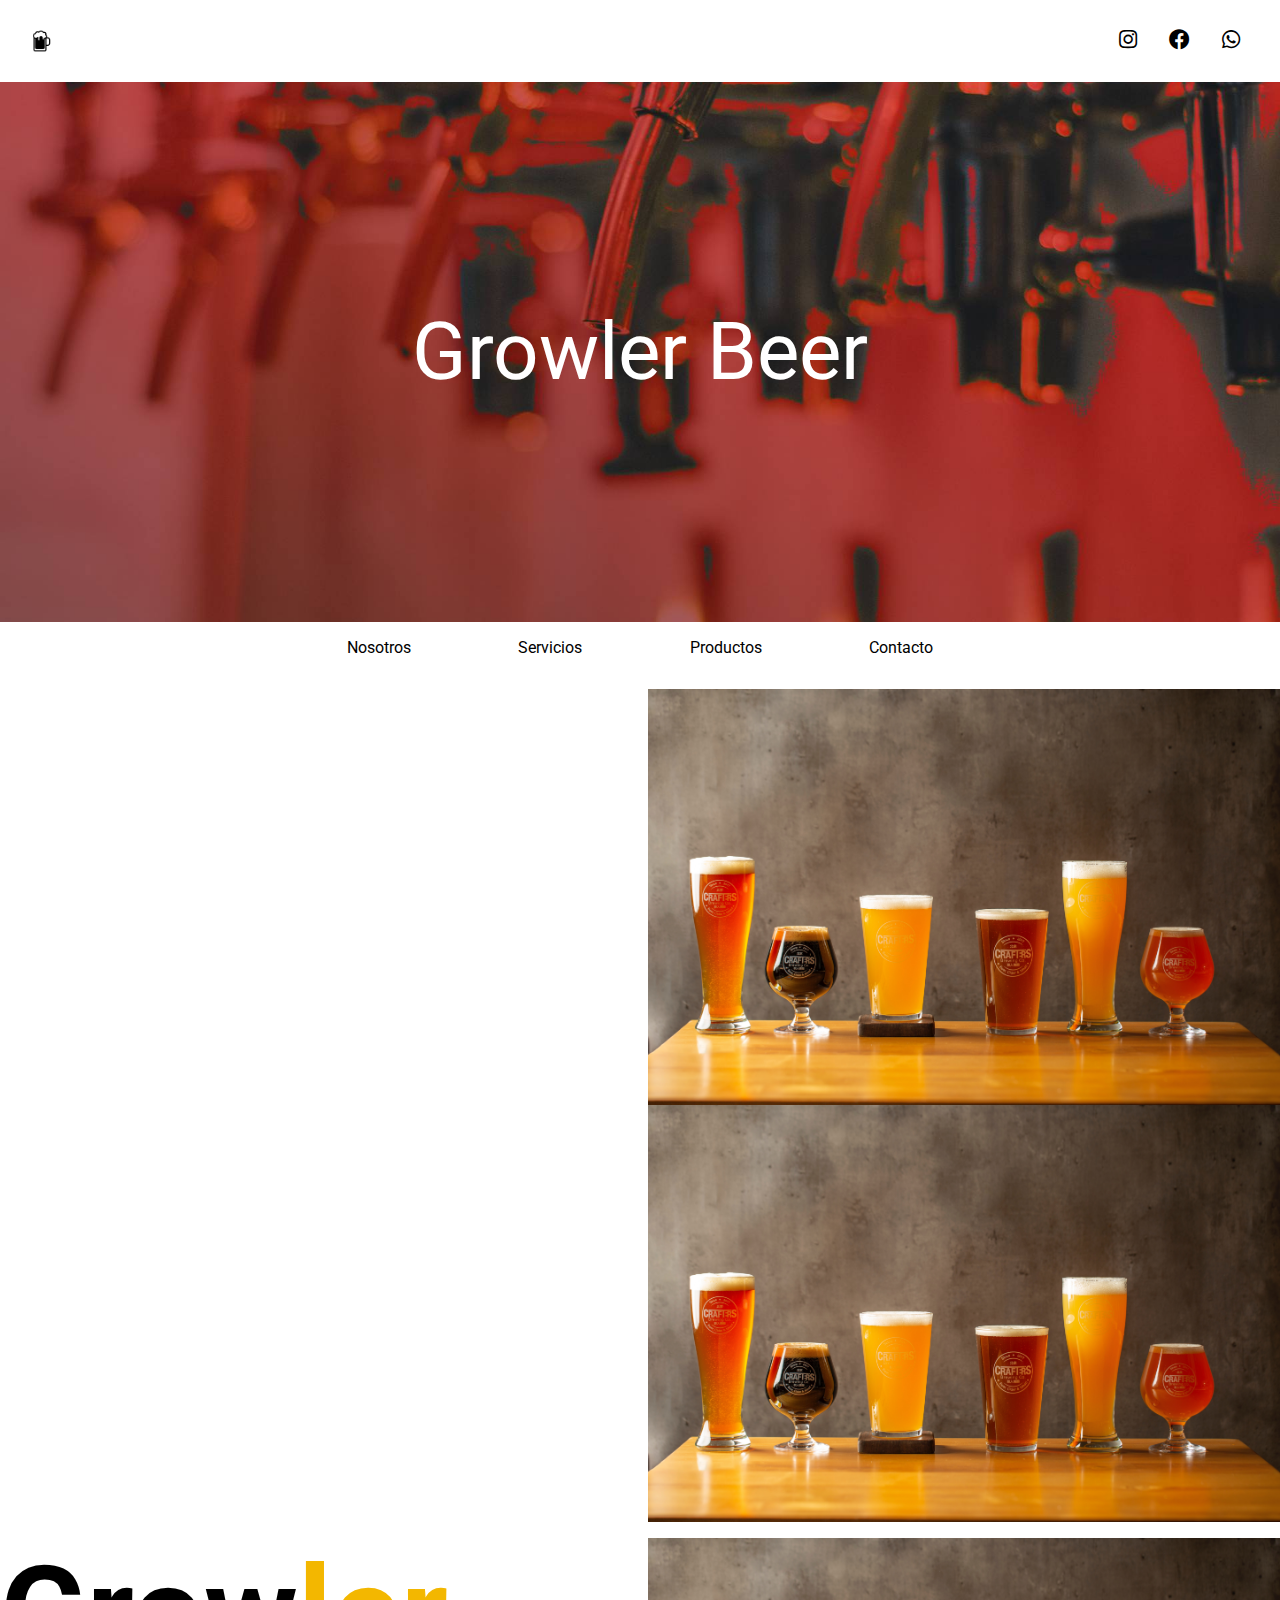
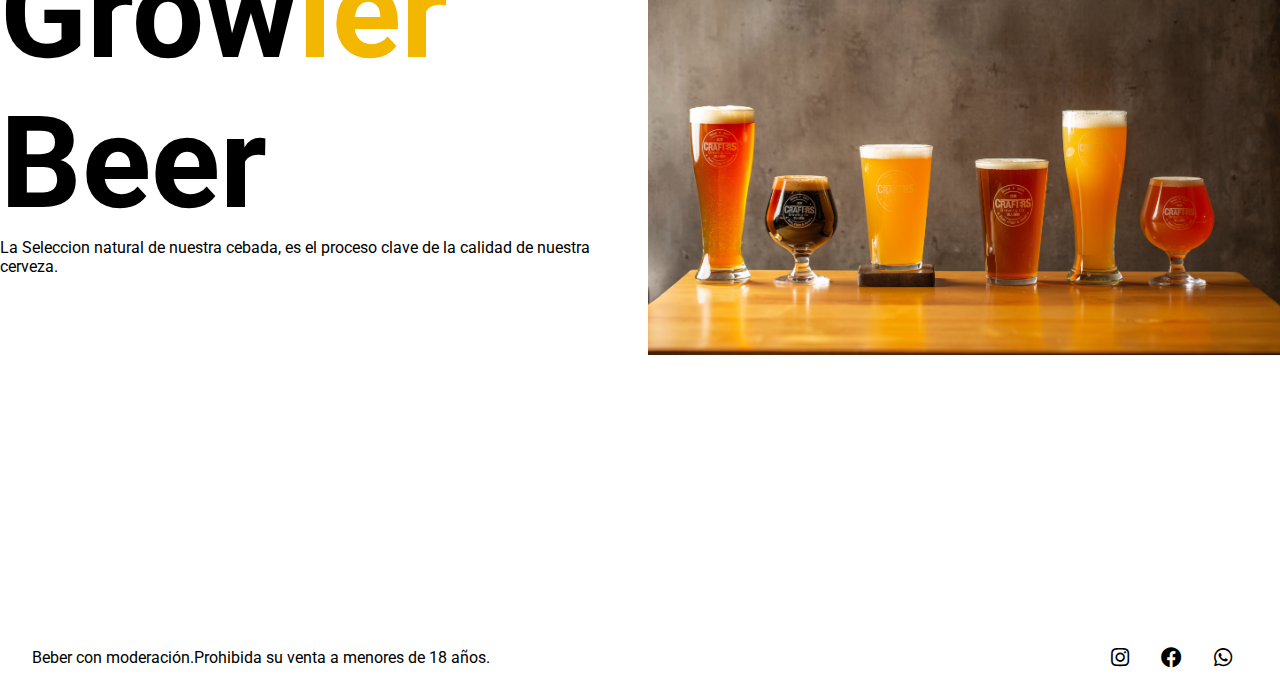
==== commit 81bbbd84: "boostrap" ====
--- a/index.html
+++ b/index.html
@@ -23,11 +23,11 @@
 	</head>
 	<body>
 		<header>
-			<nav class="nav">
+			<nav class="">
 				<div class="main__container nav--flex">
 					<div class="logo">
-						<a href="index.html"
-							><img src="asets/beer.png" alt="" srcset=""
+						<a href="index.html" class="navbar-brand"
+							><img src="asets/beer.png" alt="" srcset="" class="imgLogo"
 						/></a>
 					</div>
 
@@ -51,18 +51,18 @@
 			</div>
 			<nav class="nav--bottom">
 				<ul class="nav__links__bottom">
-					<li class="nav__link"><a href="nosotros.html">nosotros</a></li>
-					<li class="nav__link"><a href="servicios.html">servicios</a></li>
-					<li class="nav__link"><a href="productos.html">productos</a></li>
-					<li class="nav__link"><a href="formulario.html">contacto</a></li>
+					<li class="nav__link"><a href="nosotros.html">Nosotros</a></li>
+					<li class="nav__link"><a href="servicios.html">Servicios</a></li>
+					<li class="nav__link"><a href="productos.html">Productos</a></li>
+					<li class="nav__link"><a href="formulario.html">Contacto</a></li>
 				</ul>
 			</nav>
 
 			<section class="main-section-content main__container">
-				<div class="content-div-big">
+				<div class="content-div-big animate__animated animate__fadeInDown">
 					<img src="asets/chopers.jpeg" alt="" srcset="" />
 				</div>
-				<div class="content-div-flex">
+				<div class="content-div-flex animate__animated animate__fadeInDown">
 					<div class="content-div-flex-up">
 						<img src="asets/beer-glasses.jpeg" alt="" srcset="" />
 					</div>
@@ -90,9 +90,7 @@
 		</main>
 		<footer class="footer">
 			<div class="main__container footer--flex">
-				<p>
-					Lorem ipsum dolor sit amet consectetur adipisicing elit. Dicta soluta
-				</p>
+				<p>Beber con moderación.Prohibida su venta a menores de 18 años.</p>
 
 				<ul class="social__links">
 					<li class="social__link">
--- a/style.css
+++ b/style.css
@@ -23,21 +23,28 @@
 img[width][height] {
 	height: auto;
 }
+.imgLogo {
+	width: 1.6rem;
+	transition: width 1s;
+}
+.imgLogo:hover {
+	width: 2rem;
+}
 .main__container {
-	max-width: 1330px;
+	max-width: 1290px;
 	min-width: 360px;
 	margin: auto;
 }
-.nav {
+.nav--color {
 	background-color: #ffff;
 	padding: 1.4rem;
-	
-}
-.nav--flex{
-display: flex;
+}
+.nav--flex {
+	display: flex;
 	justify-content: space-between;
 	flex-wrap: wrap;
 	align-items: center;
+	padding: 1.5rem;
 }
 .nav--bottom {
 	display: flex;
@@ -50,11 +57,12 @@
 }
 .nav__links {
 	display: flex;
-	justify-content: space-around;
+	justify-content: space-evenly;
 }
 .nav__links__bottom {
 	display: flex;
-	justify-content: space-between;
+	justify-content: space-evenly;
+	width: 60%;
 }
 .nav__link {
 	padding: 1em;
@@ -64,12 +72,27 @@
 	color: black;
 	font-size: 1rem;
 }
+/*boostrap nav****/
+.navbar-toggler {
+	background-color: #f3b700;
+}
+.navbar-nav .navbar-expand-lg .nav-link {
+	padding: 2rem;
+	font-size: 1.4rem;
+}
+.navbar-expand-lg .navbar-nav .nav-link:hover {
+	border-bottom: 3px solid black;
+}
 
 .social__links {
 	display: flex;
 	justify-content: space-around;
 	align-items: center;
 }
+ul.social__links {
+	margin-bottom: 0 !important;
+}
+
 .social__links a {
 	padding: 1em;
 	color: black;
@@ -99,14 +122,12 @@
 }
 
 .footer {
-	
 	max-height: 2rem;
 	margin-top: 3rem;
 	padding: 2rem;
-	background-color: #f3b700;
-}
-.footer--flex{
-display: flex;
+}
+.footer--flex {
+	display: flex;
 	flex-direction: row;
 	justify-content: space-between;
 }
@@ -120,11 +141,14 @@
 .content-div-big {
 	margin-top: 1rem;
 	overflow: hidden;
+	animation-duration: 2s;
 }
 .content-div-flex {
 	display: flex;
 	flex-direction: column;
 	justify-content: space-between;
+	animation-duration: 2s;
+	animation-delay: 3s;
 }
 .content-div-flex-up {
 	padding-top: 1rem;
@@ -136,6 +160,8 @@
 }
 .section-content-h1 {
 	font-size: 8rem;
+	animation-delay: 3s;
+	animation-duration: 2s;
 }
 /* Nosotros*/
 .container__nosotros {
@@ -173,18 +199,21 @@
 .container__productos {
 	display: grid;
 	grid-template-columns: repeat(2, 50%);
-	grid-template-rows: repeat(3, 30%);
-	gap: 1rem;
+	grid-template-rows: repeat(3, auto);
+	gap: 2rem;
 	margin-top: 1.5rem;
 }
 .div__productos {
 	padding: auto;
-	overflow: hidden;
+	/* overflow: hidden; */
 }
 .div__productos__title {
 	font-size: 4rem;
 	display: flex;
 	flex-wrap: nowrap;
+}
+.h1-main-products {
+	font-size: 8rem;
 }
 .span_color {
 	color: #f3b700;
@@ -213,10 +242,17 @@
 	.div__productos__title {
 		font-size: 2rem;
 	}
+	.footer--flex {
+		display: flex;
+		flex-direction: column-reverse;
+		justify-content: space-between;
+		align-items: center;
+		gap: 1rem;
+	}
 }
 
 /* Tablets y phablets */
-@media only screen and (min-width: 576px) and (max-width: 767px) {
+@media only screen and (min-width: 575px) and (max-width: 767px) {
 	.main-section-content {
 		display: grid;
 		grid-template-columns: 1fr;
@@ -231,10 +267,9 @@
 		font-size: 4rem;
 		text-align: center;
 	}
-	.div__productos__title {
+	.h1-main-products {
 		font-size: 2rem;
 	}
-}
 }
 
 /* Teléfonos */
@@ -255,15 +290,18 @@
 
 	.container__productos {
 		display: grid;
-		grid-auto-flow: column dense;
+		grid-template-columns: auto;
 		gap: 1rem;
 		overflow: hidden;
+	}
+	.h1-main-products {
+		font-size: 4rem;
 	}
 	.img-background-principal {
 		max-height: 40vh;
 	}
 	.img-background-principal::before {
-		font-size: 2rem;
+		font-size: 3.5rem;
 	}
 	.main-section-content {
 		display: grid;
@@ -282,4 +320,11 @@
 	.div__productos__title {
 		font-size: 1rem;
 	}
-}
+	.footer--flex {
+		display: flex;
+		flex-direction: column-reverse;
+		justify-content: space-between;
+		align-items: center;
+		gap: 1rem;
+	}
+}
